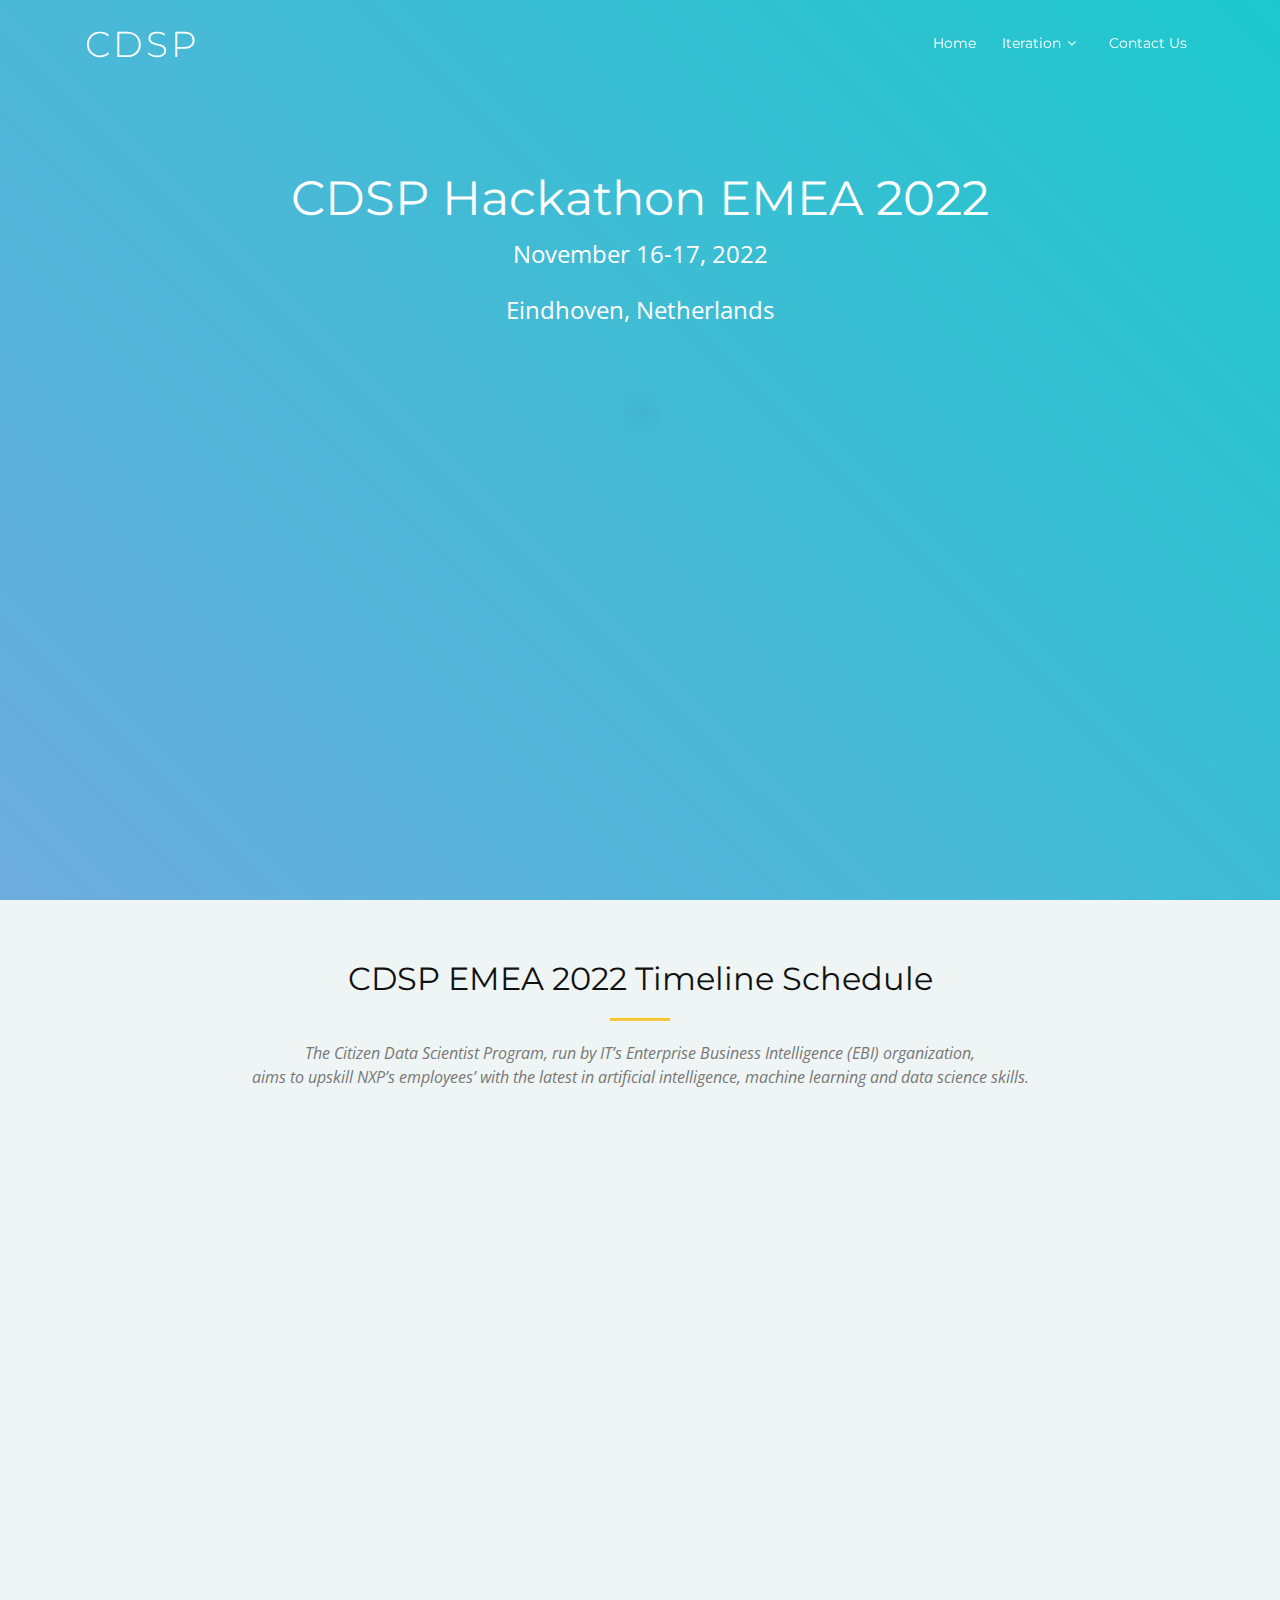
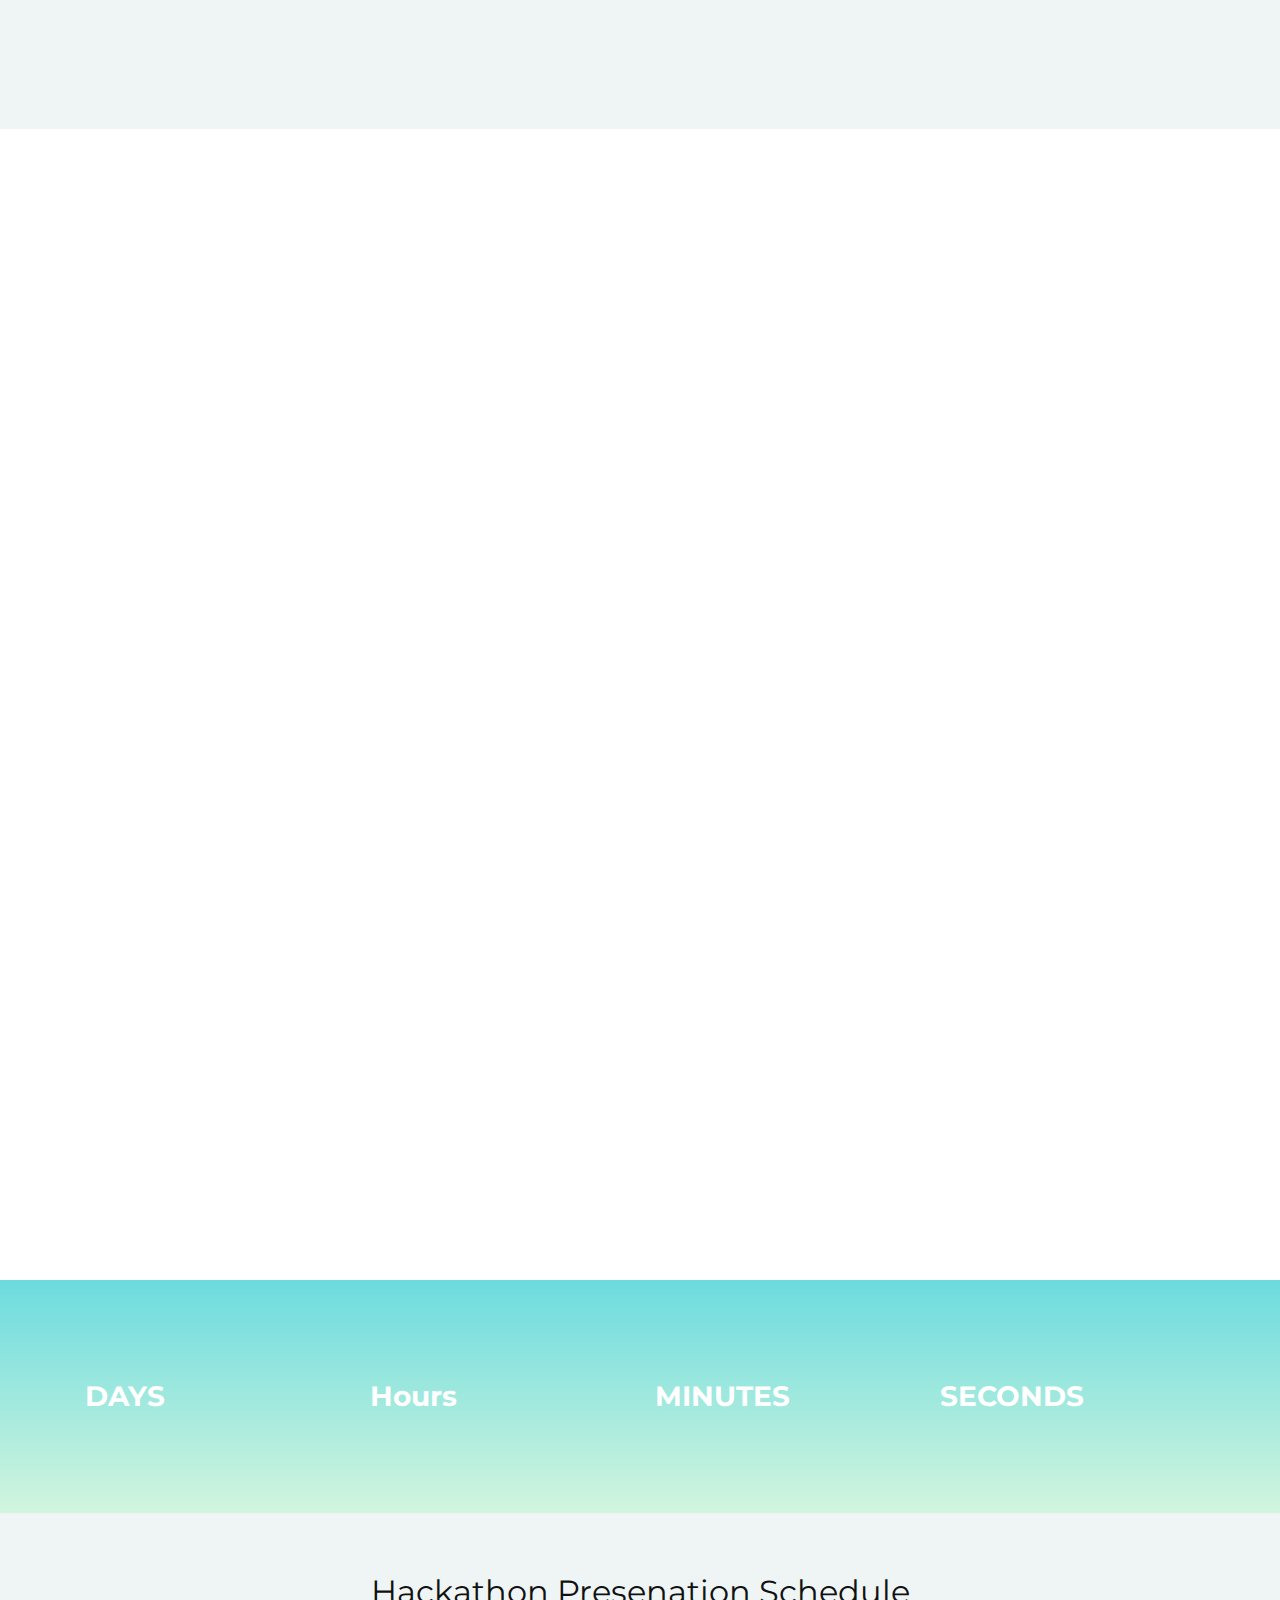
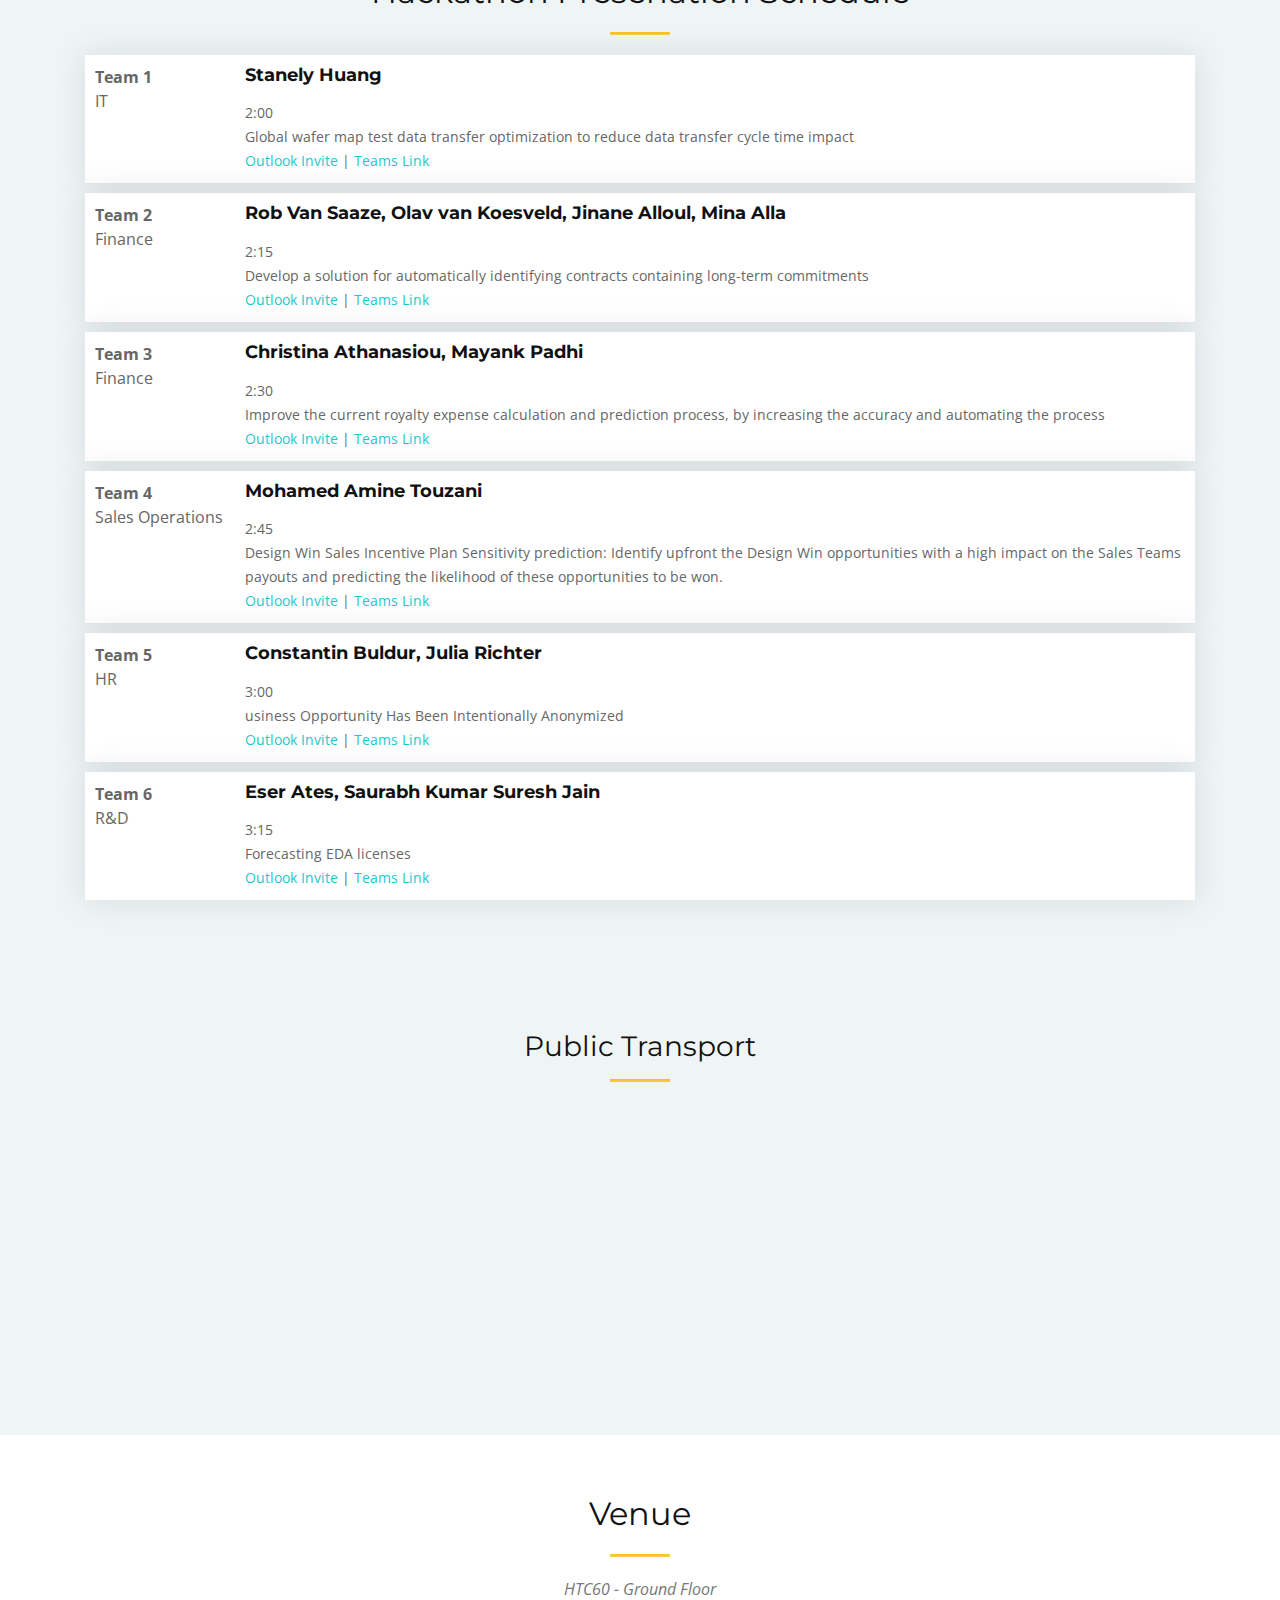
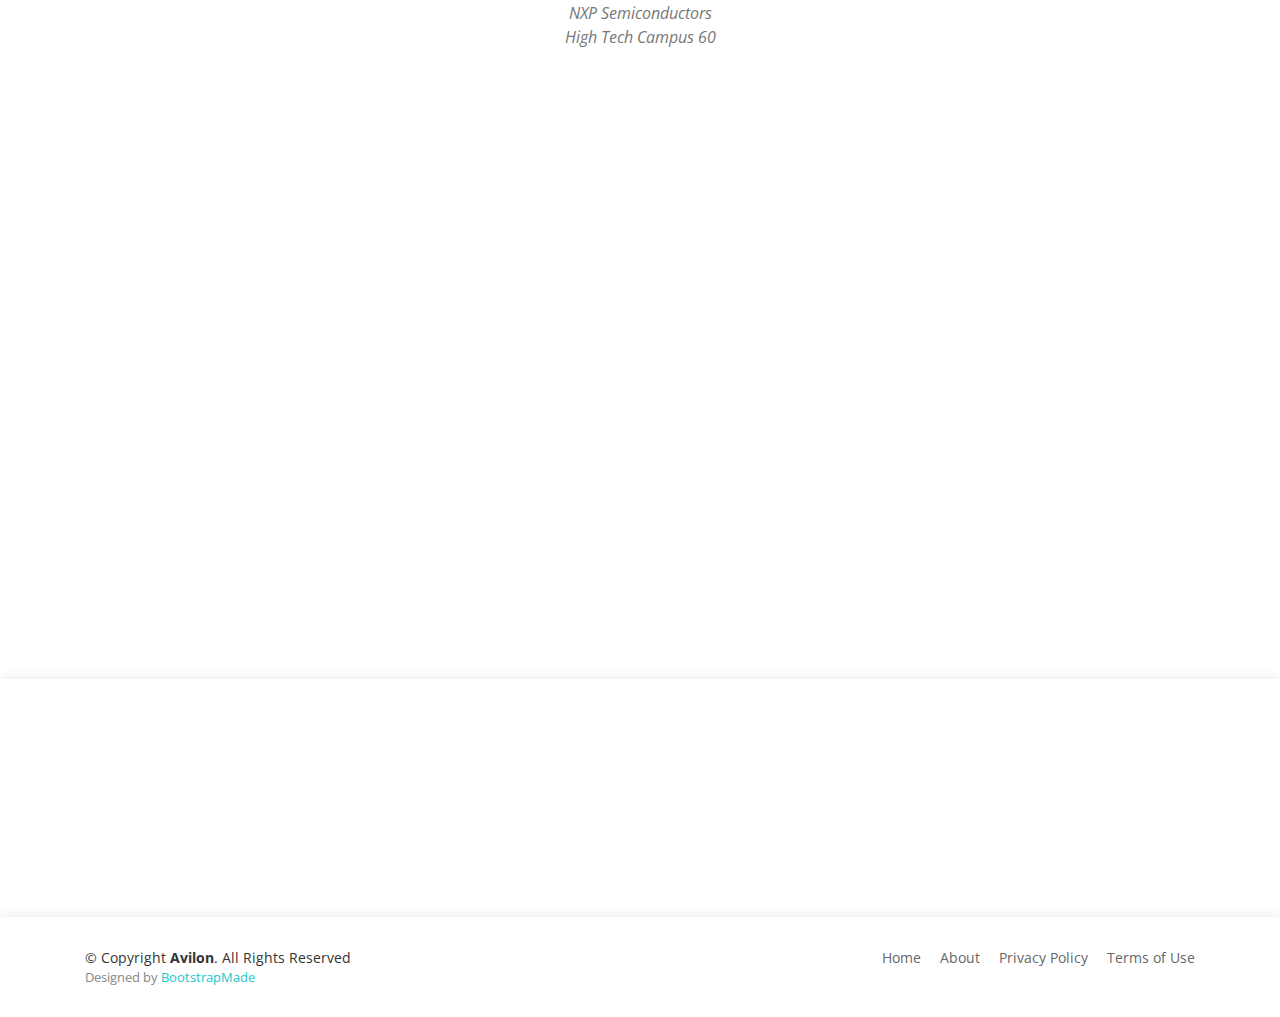
==== EMEA2022.html @ 7684b61a "add index" ====
<!DOCTYPE html>
<html lang="en">
<head>
  <meta charset="utf-8">
  <title>CDSP Hackathon EMEA 2022</title>
  <meta content="width=device-width, initial-scale=1.0" name="viewport">
  <meta content="" name="keywords">
  <meta content="" name="description">

  <!-- Google Fonts -->
  <link href="https://fonts.googleapis.com/css?family=Montserrat:300,400,500,700|Open+Sans:300,300i,400,400i,700,700i" rel="stylesheet">

  <!-- Bootstrap CSS File -->
  <link href="lib/bootstrap/css/bootstrap.min.css" rel="stylesheet">

  <!-- Libraries CSS Files -->
  <link href="lib/font-awesome/css/font-awesome.min.css" rel="stylesheet">
  <link href="lib/ionicons/css/ionicons.min.css" rel="stylesheet">
  <link href="lib/aos/aos.css" rel="stylesheet">
  <link href="lib/magnific-popup/magnific-popup.css" rel="stylesheet">
  <link rel="stylesheet" href="https://unpkg.com/leaflet@1.3.4/dist/leaflet.css" integrity="sha512-puBpdR0798OZvTTbP4A8Ix/l+A4dHDD0DGqYW6RQ+9jxkRFclaxxQb/SJAWZfWAkuyeQUytO7+7N4QKrDh+drA==" crossorigin=""/>


  <!-- Main Stylesheet File -->
  <link href="css/style.css" rel="stylesheet">

  <!-- =======================================================
    Theme Name: Avilon
    Theme URL: https://bootstrapmade.com/avilon-bootstrap-landing-page-template/
    Author: BootstrapMade.com
    License: https://bootstrapmade.com/license/
  ======================================================= -->
</head>

<body>

  <!--==========================
    Header
  ============================-->
  <header id="header">
    <div class="container">

      <div id="logo" class="pull-left">
        <h1><a href="index.html" class="scrollto">CDSP</a></h1>
        <!-- Uncomment below if you prefer to use an image logo -->
        <!-- <a href="#intro"><img src="img/logo.png" alt="" title="" /></img></a> -->
      </div>

      <nav id="nav-menu-container">
        <ul class="nav-menu">
          <li class="menu-active"><a href="index.html">Home</a></li>
          <li class="menu-has-children"><a href="">Iteration</a>
            <ul>
              <li><a href="EMEA2022.html">2022 Q3 EMEA Iteration</a></li>
              <li><a href="AMER2023.html">2023 Q1 AMER Iteration</a></li>
            </ul>
          </li>
          <li><a href="https://forms.office.com/Pages/ResponsePage.aspx?id=06FuaCu8b0ypLNmcXDAWNQ-RVpql_HRFpQiBRLYE__hUMFVOTk0yMTc5WllGWU9YVzZQV0gzQ0JXMC4u" target="_blank">Contact Us</a></li>
        </ul>
      </nav><!-- #nav-menu-container -->
    </div>
  </header><!-- #header -->

  <!--==========================
    Intro Section
  ============================-->
  <section id="intro">

    <div class="intro-text">
      <h2>CDSP Hackathon EMEA 2022</h2>
      <p>November 16-17, 2022</p>
	  <p>Eindhoven, Netherlands</p>
    </div>

    <div class="product-screens">
        <img src="img/HTC.png" alt="" style="width: 60%;">
    </div>

  </section><!-- #intro -->

  <main id="main">

    <!--==========================
      About Us Section
    ============================-->
    <section id="about" class="section-bg">
      <div class="container-fluid">
        <div class="section-header">
          <h3 class="section-title">CDSP EMEA 2022 Timeline Schedule</h3>
          <span class="section-divider"></span>
          <p class="section-description">
            The Citizen Data Scientist Program, run by IT’s Enterprise Business Intelligence (EBI) organization, <br>
			aims to upskill NXP’s employees’ with the latest in artificial intelligence, machine learning and data science skills.
          </p>
		  
        </div>

        <div class="row">
          <div class="col-lg-12 about-img" data-aos="fade-right">
            <center><img src="img/EMEA_timeline.png" alt=""></center>
          </div>
        
        </div>
     </div>
    </section><!-- #about -->

    <!--==========================
      Product Featuress Section
    ============================-->
    <section id="features">
      <div class="container">

        <div class="row">

          <div class="offset-lg-4">
            <div class="section-header" data-aos="fade" data-aos-duration="1000">
              <h3 class="section-title">Bootcamp Schedule</h3>
              <span class="section-divider"></span>
            </div>
          </div>


          <div class="col-lg-12 col-md-7 ">

            <div class="row">

              <div class="col-lg-4 col-md-6 box" data-aos="fade-left">
                <h4 class="title">Oct 4</h4>
                <h4 class="title">DAY 1 - TUESDAY</h4>
                <div class="box">
					<p class="description"><b>9:00</b> Executive Overview / Machine Learning overview</p>
					<p class="description"><b>10:00</b> Bootcamp usecases overview / Importance of Generalizability</p>
					<p class="description"><b>11:00</b> Short Break</p>
					<p class="description"><b>11:15</b>  Fundamentals of ML</p>
					<p class="description"><b>12:45</b> Data & Feature Engineering Overview of ML Algorithms / Importance & types of feature selections and its impact on ML</p>
					<p class="description"><b>13:45</b> Lunch Break</p>
					<p class="description"><b>14:45</b> Introduction to Dataiku</p>
					<p class="description"><b>15:45</b> Short Break</p>
					<p class="description"><b>16:00</b> Sample use-case Practical & Hands-on with Dataiku</p>
					<p class="description"><b>16:45</b> Reserved for general discussion</p>
					<p class="description"></p>
				</div>
              </div>
              <div class="col-lg-4 col-md-6 box" data-aos="fade-left" data-aos-delay="100">
                <h4 class="title">Oct 5</h4>
                <h4 class="title"><a href="">DAY 2 - WEDNESDAY</a></h4>
                <div class="box">
					<p class="description"><b>9:00</b> Deep Dive into Machine Learning Algorithms/ Introduction to Supervised Learning</p>
					<p class="description"><b>10:00</b> Regression/ Classification</p>
					<p class="description"><b>11:00</b> Short Break</p>
					<p class="description"><b>11:15</b> Practical & Hands-on with Dataiku for Supervised learning</p>
					<p class="description"><b>13:45</b> Lunch Break</p>
					<p class="description"><b>14:45</b> Introduction to Un-supervised Learning (Theory & DataIku)</p>
					<p class="description"><b>15:45</b> Short Break</p>
					<p class="description"><b>16:00</b> Introduction to Time-Series </p>
					<p class="description"><b>16:45</b> Reserved for general discussion</p>
					<p class="description"></p>
				</div>
              </div>
              <div class="col-lg-4 col-md-6 box" data-aos="fade-left" data-aos-delay="200">
                <h4 class="title">Oct 6</h4>
                <h4 class="title"><a href="">DAY 3 - THURSDAY</a></h4>
                <div class="box">
					<p class="description"><b>9:00</b> Quick recap on Timeseries/ Timeseries use-case hands-on in Dataiku</p>
					<p class="description"><b>10:00</b> Model Performance tuning/ Model Deployment</p>
					<p class="description"><b>11:00</b> Short Break</p>
					<p class="description"><b>11:15</b> Communicate your analysis/results & Exercise Walk-through</p>
					<p class="description"><b>13:45</b> Lunch Break</p>
					<p class="description"><b>14:45</b> Introduction to NLP & use-cases in real life, Introduction CV & use-cases in real life</p>
					<p class="description"><b>15:45</b> Excercise solving time</p>
					<p class="description"><b>16:45</b> Reserved for general discussion</p>
					<p class="description"></p>
				</div>
              </div>
            </div>

          </div>

        </div>
		<br>
		<div class="row">
          <div class="offset-lg-4">
            <div class="section-header" data-aos="fade" data-aos-duration="1000">
              <h3 class="section-title">Hackathon Schedule</h3>
              <span class="section-divider"></span>
            </div>
          </div>


          <div class="col-lg-12 col-md-7 ">

            <div class="row">

              <div class="col-lg-6 col-md-6 box" data-aos="fade-left">
                <h4 class="title"><a href="">Nov 16</a></h4>
                <h4 class="title"><a href="">DAY 1 - WEDNESDAY</a></h4>
				<div class="box">
					<p class="description"><b>7:15</b> Breakfast & Station Setup</p>
					<p class="description"><b>8:15</b> Opening Ceremonies</p>
					<p class="description"><b>9:00</b> Hackathon Begins</p>
					<p class="description"><b>12:00</b> Lunch</p>
					<p class="description"><b>12:45</b> Project Checkpoint</p>
					<p class="description"><b>17:00</b> Dinner</p>
					<p class="description"><b>18:30</b> Day 1 Closing Remarks</p>
					<p class="description"></p>
				</div>
            </div>
			
              <div class="col-lg-6 col-md-6 box" data-aos="fade-left" data-aos-delay="100">
                <h4 class="title"><a href="">Nov 17</a></h4>
                <h4 class="title"><a href="">DAY 2 - THURSDAY</a></h4>
                <div class="box">
					<p class="description"><b>7:15</b> Breakfast & Station Setup</p>
					<p class="description"><b>8:15</b> Hackathon Day 2 Begins</p>
					<p class="description"><b>12:00</b> Lunch</p>
					<p class="description"><b>13:00</b> Project Checkpoint</p>
					<p class="description"><b>2:30</b> Hacking ends!</p>
					<p class="description"><b>2:45</b> Team Presentations</p>
					<p class="description"><b>5:00</b> Winning Teams Announced & Closing Remarks</p>
				</div>
              </div>
            </div>
					

          </div>

        </div>

      </div>

    </section><!-- #features -->



    <!--==========================
      Call To Action Section
    ============================-->
    <section id="call-to-action">
      <div class="container">
        <div class="row">
          <div class="col-lg-3 text-center text-lg-left">
            <h3 class="cta-title" id="textCountDownDays"></h3> <h6 class="cta-title">DAYS</h6>        
          </div>
		  <div class="col-lg-3 text-center text-lg-left">
            <h3 class="cta-title" id="textCountDownHours"></h3><h6 class="cta-title">Hours</h6>          
          </div> 
		  <div class="col-lg-3 text-center text-lg-left">
            <h3 class="cta-title" id="textCountDownMinutes"></h3> <h6 class="cta-title">MINUTES</h6>      
          </div> 
		  <div class="col-lg-3 text-center text-lg-left">
            <h3 class="cta-title" id="textCountDownSeconds"></h3><h6 class="cta-title">SECONDS</h6>        
          </div> 
		  
        </div>

      </div>
    </section><!-- #call-to-action -->

    <!--==========================
      More Features Section
    ============================-->
    <section id="more-features" class="section-bg">
      <div class="container">

        <div class="section-header">
          <h3 class="section-title">Hackathon Presenation Schedule</h3>
          <span class="section-divider"></span>
        </div>

        <div class="row">
          <div class="col-12">
            <div class="box" >
			  <div class="icon"><b>Team 1</b><br>IT</div>
			  <h4 class="title"><a href="">Stanely Huang</a></h4>
			  <p class="">2:00</p>
              <p class="description">Global wafer map test data transfer optimization to reduce data transfer cycle time impact</p>
			  <p><a href="#" class="">Outlook Invite</a> | <a href="#" class="">Teams Link</a></p>
            </div>
          </div>

          <div class="col-12">
            <div class="box">
			  <div class="icon"><b>Team 2</b><br>Finance<br></div>
			  <h4 class="title"><a href="">Rob Van Saaze, Olav van Koesveld​, Jinane Alloul, Mina Alla</a></h4>
			  <p class="">2:15</p>
              <p class="description">Develop a solution for automatically identifying contracts containing long-term commitments</p>
			  <p><a href="#" class="">Outlook Invite</a> | <a href="#" class="">Teams Link</a> </p>
            </div> 
          </div>
		  
		  <div class="col-12">
            <div class="box">
			  <div class="icon"><b>Team 3</b><br>Finance<br></div>
			  <h4 class="title"><a href="">Christina Athanasiou, Mayank Padhi</a></h4>
			  <p class="">2:30</p>
              <p class="description">Improve the current royalty expense calculation and prediction process, by increasing the accuracy and automating the process</p>
			  <p><a href="#" class="">Outlook Invite</a> | <a href="#" class="">Teams Link</a> </p>
            </div> 
          </div>
		  
		  
		  <div class="col-12">
            <div class="box">
			  <div class="icon"><b>Team 4</b><br>Sales Operations<br></div>
			  <h4 class="title"><a href="">Mohamed Amine Touzani</a></h4>
			  <p class="">2:45</p>
              <p class="description">Design Win Sales Incentive Plan Sensitivity prediction: Identify upfront the Design Win opportunities with a high impact on the Sales Teams payouts and predicting the likelihood of these opportunities to be won.</p>
			  <p><a href="#" class="">Outlook Invite</a> | <a href="#" class="">Teams Link</a> </p>
            </div> 
          </div>
		  
		  <div class="col-12">
            <div class="box">
			  <div class="icon"><b>Team 5</b><br>HR<br></div>
			  <h4 class="title"><a href="">Constantin Buldur, Julia Richter</a></h4>
			  <p class="">3:00</p>
              <p class="description">usiness Opportunity Has Been Intentionally Anonymized</p>
			  <p><a href="#" class="">Outlook Invite</a> | <a href="#" class="">Teams Link</a></p>
            </div> 
          </div>
		  
		  <div class="col-12">
            <div class="box">
			  <div class="icon"><b>Team 6</b><br> R&D <br></div>
			  <h4 class="title"><a href="">Eser Ates, Saurabh Kumar Suresh Jain</a></h4>
			  <p class="">3:15</p>
              <p class="description">Forecasting EDA licenses</p>
			  <p><a href="#" class="">Outlook Invite</a> | <a href="#" class="">Teams Link</a> </p>
            </div> 
          </div>
		           

        </div>
      </div>
    </section><!-- #more-features -->

  
    <!--==========================
      Pricing Section
    ============================-->
    <section id="pricing" class="section-bg">
      <div class="container">

        <div class="section-header">
          <h3 class="section-title">Public Transport</h3>
          <span class="section-divider"></span>
        </div>

        <div class="row">

          <div class="col-lg-6 col-md-6">
            <div class="box" data-aos="fade-right">
              <h3>By Public Transport</h3>
              <ul>
                <li><i class="ion-android-checkmark-circle"></i> Train to Eindhoven Centraal Station</li>
                <li><i class="ion-android-checkmark-circle"></i> Take bus 407 to HTC and get out in HTC/The strip</li>
                <li><i class="ion-android-checkmark-circle"></i> Walk 10 mins to the buiding</li>
              </ul>
            </div>
          </div>


          <div class="col-lg-6 col-md-6">
            <div class="box" data-aos="fade-left">
              <h3>By Car</h3>
              <ul>
                <li><i class="ion-android-checkmark-circle"></i> Address: HTC60</li>
                <li><i class="ion-android-checkmark-circle"></i> Parking information: Building P6</li>
                <li><i class="ion-android-checkmark-circle"></i> For Electric Car: Charging stations at 1st floor</li>
              </ul>
            </div>
          </div>

        </div>
      </div>
    </section><!-- #pricing -->


    <!--==========================
      Frequently Asked Questions Section
    ============================-->
    <section id="faq">
      <div class="container">

        <div class="section-header">
          <h3 class="section-title">Venue</h3>
          <span class="section-divider"></span>
          <p class="section-description">HTC60 - Ground Floor <br> NXP Semiconductors <br> High Tech Campus 60</p>	
        </div>
		<div class="row">
			<div class="col-lg-2 col-md-6"></div>
			<div class="col-lg-6 col-md-6">
				<div id="divMap" style="width: 700px; height: 500px;"></div>
            </div>
		</div>
		


      </div>
    </section><!-- #faq -->



    <!--==========================
      Contact Section
        ============================-->
    <section id="contact">
      <div class="container">
        <div class="row" data-aos="fade-up">

          <div class="col-lg-4 col-md-4">
            <div class="contact-about">
              <h3>Contact Us</h3>
            </div>
          </div>

          <div class="col-lg-8 col-md-8">
            <div class="form">
              <form action="https://forms.office.com/Pages/ResponsePage.aspx?id=06FuaCu8b0ypLNmcXDAWNQ-RVpql_HRFpQiBRLYE__hUMFVOTk0yMTc5WllGWU9YVzZQV0gzQ0JXMC4u" 
			  method="post" target="_blank">
				<p>Whether you're joining the Hackathon in-person or observing remotely, join the Hackathon Teams channel below. We'll post regular updates and will live stream the final presentations.</p>

                <div class="text-center">
					<button type="submit" title="Contact Us" onclick=>Submit Microsoft Forms</button>
				</div>
              </form>
            </div>
          </div>

        </div>

      </div>
    </section><!-- #contact -->

  </main>

  <!--==========================
    Footer
  ============================-->
  <footer id="footer">
    <div class="container">
      <div class="row">
        <div class="col-lg-6 text-lg-left text-center">
          <div class="copyright">
            &copy; Copyright <strong>Avilon</strong>. All Rights Reserved
          </div>
          <div class="credits">
            <!--
              All the links in the footer should remain intact.
              You can delete the links only if you purchased the pro version.
              Licensing information: https://bootstrapmade.com/license/
              Purchase the pro version with working PHP/AJAX contact form: https://bootstrapmade.com/buy/?theme=Avilon
            -->
            Designed by <a href="https://bootstrapmade.com/">BootstrapMade</a>
          </div>
        </div>
        <div class="col-lg-6">
          <nav class="footer-links text-lg-right text-center pt-2 pt-lg-0">
            <a href="#intro" class="scrollto">Home</a>
            <a href="#about" class="scrollto">About</a>
            <a href="#">Privacy Policy</a>
            <a href="#">Terms of Use</a>
          </nav>
        </div>
      </div>
    </div>
  </footer><!-- #footer -->

  <a href="#" class="back-to-top"><i class="fa fa-chevron-up"></i></a>

  <!-- JavaScript Libraries -->
  <script src="lib/jquery/jquery.min.js"></script>
  <script src="lib/jquery/jquery-migrate.min.js"></script>
  <script src="lib/bootstrap/js/bootstrap.bundle.min.js"></script>
  <script src="lib/easing/easing.min.js"></script>
  <script src="lib/aos/aos.js"></script>
  <script src="lib/superfish/hoverIntent.js"></script>
  <script src="lib/superfish/superfish.min.js"></script>
  <script src="lib/magnific-popup/magnific-popup.min.js"></script>

  <!-- Contact Form JavaScript File -->
  <script src="contactform/contactform.js"></script>

  <!-- Template Main Javascript File -->
  <script src="js/main.js"></script>

</body>
</html>
<script src="https://unpkg.com/leaflet@1.3.4/dist/leaflet.js" integrity="sha512-nMMmRyTVoLYqjP9hrbed9S+FzjZHW5gY1TWCHA5ckwXZBadntCNs8kEqAWdrb9O7rxbCaA4lKTIWjDXZxflOcA==" crossorigin=""></script>

<script>
//<script type="text/javascript" src="js/leaflet.js" integrity="sha512-nMMmRyTVoLYqjP9hrbed9S+FzjZHW5gY1TWCHA5ckwXZBadntCNs8kEqAWdrb9O7rxbCaA4lKTIWjDXZxflOcA==" crossorigin="">
var countDownDate = new Date("Nov 16, 2022 00:00:00").getTime();

var x = setInterval(function() {
  var now = new Date().getTime();
  var distance = countDownDate - now;

  var days = Math.floor(distance / (1000 * 60 * 60 * 24));
  var hours = Math.floor((distance % (1000 * 60 * 60 * 24)) / (1000 * 60 * 60));
  var minutes = Math.floor((distance % (1000 * 60 * 60)) / (1000 * 60));
  var seconds = Math.floor((distance % (1000 * 60)) / 1000);


  //document.getElementById("textCountDownHours").innerHTML ("<h3>10</h3>");
  $("#textCountDownDays").html(days)
  $("#textCountDownHours").html(hours )
  $("#textCountDownMinutes").html(minutes)
  $("#textCountDownSeconds").html(seconds)
  
  if (distance < 0) {
    clearInterval(x);
      $("#textCountDownDays").html("0")
	  $("#textCountDownHours").html("0")
	  $("#textCountDownMinutes").html("0")
	  $("#textCountDownSeconds").html("00")
  }
}, 1000);

var map 

map = L.map('divMap').setView([51.40898385233831, 5.460741548523026], 15);

L.tileLayer('https://{s}.tile.openstreetmap.org/{z}/{x}/{y}.png', {
		attribution: '<a href="https://www.openstreetmap.org/">OSM</a>',
		maxZoom: 18,
	}).addTo(map);
	
var marker = L.marker([51.40898385233831, 5.460741548523026]);
marker.addTo(map);
</script>
---- css/style.css ----
/*
  Theme Name: Avilon
  Theme URL: https://bootstrapmade.com/avilon-bootstrap-landing-page-template/
  Author: BootstrapMade.com
  License: https://bootstrapmade.com/license/
*/
/*--------------------------------------------------------------
# General
--------------------------------------------------------------*/
body {
  background: #fff;
  color: #666666;
  font-family: "Open Sans", sans-serif;
  overflow-x: hidden;
}

a {
  color: #1dc8cd;
  transition: 0.5s;
}

a:hover, a:active, a:focus {
  color: #1dc9ce;
  outline: none;
  text-decoration: none;
}

p {
  padding: 0;
  margin: 0 0 30px 0;
}

h1, h2, h3, h4, h5, h6 {
  font-family: "Montserrat", sans-serif;
  font-weight: 400;
  margin: 0 0 20px 0;
  padding: 0;
}

/* Back to top button */
.back-to-top {
  position: fixed;
  display: none;
  background: linear-gradient(45deg, #6dacde, #1dc8cd);
  color: #fff;
  padding: 2px 20px 8px 20px;
  font-size: 16px;
  border-radius: 4px 4px 0 0;
  right: 15px;
  bottom: 0;
  transition: none;
}

.back-to-top:focus {
  background: linear-gradient(45deg, #6dacde, #1dc8cd);
  color: #fff;
  outline: none;
}

.back-to-top:hover {
  background: #1dc8cd;
  color: #fff;
}

/*--------------------------------------------------------------
# Header
--------------------------------------------------------------*/
#header {
  padding: 30px 0;
  height: 92px;
  position: fixed;
  left: 0;
  top: 0;
  right: 0;
  transition: all 0.5s;
  z-index: 997;
}

#header #logo {
  float: left;
}

#header #logo h1 {
  font-size: 36px;
  margin: -4px 0 0 0;
  padding: 0;
  line-height: 1;
  display: inline-block;
  font-family: "Montserrat", sans-serif;
  font-weight: 300;
  letter-spacing: 3px;
  text-transform: uppercase;
}

#header #logo h1 a, #header #logo h1 a:hover {
  color: #fff;
}

#header #logo img {
  padding: 0;
  margin: 0;
}

@media (max-width: 768px) {
  #header #logo h1 {
    font-size: 28px;
    margin-top: 0;
  }
  #header #logo img {
    max-height: 40px;
  }
}

#header.header-fixed {
  background: linear-gradient(45deg, #6dacde, #1dc8cd);
  padding: 20px 0;
  height: 72px;
  transition: all 0.5s;
}

/*--------------------------------------------------------------
# Intro Section
--------------------------------------------------------------*/
#intro {
  width: 100%;
  height: 100vh;
  background: linear-gradient(45deg, #6dacde, #1dc8cd);
  position: relative;
}

#intro .intro-text {
  padding-top: 140px;
  text-align: center;
  vertical-align: top;
}

@media (max-height: 768px) {
  #intro .intro-text {
    padding-top: 80px;
  }
}

@media (max-width: 768px) {
  #intro .intro-text {
    padding-top: 180px;
  }
}

@media (max-width: 767px) {
  #intro .intro-text {
    padding-top: 50px;
  }
}

#intro h2 {
  margin: 30px 0 10px 0;
  padding: 0 15px;
  font-size: 48px;
  font-weight: 400;
  line-height: 56px;
  color: #fff;
}

@media (max-width: 768px) {
  #intro h2 {
    font-size: 28px;
    line-height: 36px;
  }
}

#intro p {
  color: #fff;
  margin-bottom: 20px;
  padding: 0 15px;
  font-size: 24px;
}

@media (max-width: 768px) {
  #intro p {
    font-size: 18px;
    line-height: 24px;
    margin-bottom: 20px;
  }
}

#intro .btn-get-started {
  font-family: "Montserrat", sans-serif;
  font-weight: 400;
  font-size: 16px;
  letter-spacing: 1px;
  display: inline-block;
  padding: 8px 28px;
  border-radius: 50px;
  transition: 0.5s;
  margin: 10px;
  border: 2px solid #fff;
  color: #fff;
}

#intro .btn-get-started:hover {
  color: #1dc8cd;
  background: #fff;
}

#intro .product-screens {
  position: absolute;
  left: 0;
  right: 0;
  bottom: 0;
  overflow: hidden;
  padding-top: 30px;
  text-align: center;
  width: 100%;
  height: 530px;
}

#intro .product-screens img {
  box-shadow: 0px -2px 19px 4px rgba(0, 0, 0, 0.29);
}

#intro .product-screens .product-screen-1 {
  position: absolute;
  z-index: 30;
  left: calc(50% + 54px);
  bottom: 0;
  height: 500px;
}

#intro .product-screens .product-screen-2 {
  position: absolute;
  z-index: 20;
  left: calc(50% - 154px);
  bottom: 0;
  height: 430px;
}

#intro .product-screens .product-screen-3 {
  position: absolute;
  z-index: 10;
  left: calc(50% - 374px);
  bottom: 0;
  height: 360px;
}

@media (max-height: 768px) {
  #intro .product-screens {
    height: 430px;
  }
  #intro .product-screens .product-screen-1 {
    height: 400px;
  }
  #intro .product-screens .product-screen-2 {
    height: 330px;
  }
  #intro .product-screens .product-screen-3 {
    height: 260px;
  }
}

@media (max-width: 767px) {
  #intro .product-screens {
    height: 400px;
  }
  #intro .product-screens .product-screen-1 {
    position: static;
  }
  #intro .product-screens .product-screen-2, #intro .product-screens .product-screen-3 {
    display: none;
  }
}

@media (max-width: 767px) and (max-height: 639px) {
  #intro .product-screens {
    height: 300px;
  }
  #intro .product-screens .product-screen-1 {
    position: static;
  }
  #intro .product-screens .product-screen-2, #intro .product-screens .product-screen-3 {
    display: none;
  }
}

/*--------------------------------------------------------------
# Navigation Menu
--------------------------------------------------------------*/
/* Nav Menu Essentials */
.nav-menu, .nav-menu * {
  margin: 0;
  padding: 0;
  list-style: none;
}

.nav-menu ul {
  position: absolute;
  display: none;
  top: 100%;
  left: 0;
  z-index: 99;
}

.nav-menu li {
  position: relative;
  white-space: nowrap;
}

.nav-menu > li {
  float: left;
}

.nav-menu li:hover > ul,
.nav-menu li.sfHover > ul {
  display: block;
}

.nav-menu ul ul {
  top: 0;
  left: 100%;
}

.nav-menu ul li {
  min-width: 180px;
}

/* Nav Menu Arrows */
.sf-arrows .sf-with-ul {
  padding-right: 30px;
}

.sf-arrows .sf-with-ul:after {
  content: "\f107";
  position: absolute;
  right: 15px;
  font-family: FontAwesome;
  font-style: normal;
  font-weight: normal;
}

.sf-arrows ul .sf-with-ul:after {
  content: "\f105";
}

/* Nav Meu Container */
#nav-menu-container {
  float: right;
  margin: 0;
}

@media (max-width: 768px) {
  #nav-menu-container {
    display: none;
  }
}

/* Nav Meu Styling */
.nav-menu a {
  padding: 0 8px 10px 8px;
  text-decoration: none;
  display: inline-block;
  color: #fff;
  font-family: "Montserrat", sans-serif;
  font-weight: 400;
  font-size: 14px;
  outline: none;
}

.nav-menu > li {
  margin-left: 10px;
}

.nav-menu ul {
  margin: 4px 0 0 0;
  padding: 10px;
  box-shadow: 0px 0px 30px rgba(127, 137, 161, 0.25);
  background: #fff;
}

.nav-menu ul li {
  transition: 0.3s;
}

.nav-menu ul li a {
  padding: 10px;
  color: #333;
  transition: 0.3s;
  display: block;
  font-size: 13px;
  text-transform: none;
}

.nav-menu ul li:hover > a {
  color: #1dc8cd;
}

.nav-menu ul ul {
  margin: 0;
}

/* Mobile Nav Toggle */
#mobile-nav-toggle {
  position: fixed;
  right: 0;
  top: 0;
  z-index: 999;
  margin: 20px 20px 0 0;
  border: 0;
  background: none;
  font-size: 24px;
  display: none;
  transition: all 0.4s;
  outline: none;
  cursor: pointer;
}

#mobile-nav-toggle i {
  color: #fff;
}

@media (max-width: 768px) {
  #mobile-nav-toggle {
    display: inline;
  }
}

/* Mobile Nav Styling */
#mobile-nav {
  position: fixed;
  top: 0;
  padding-top: 18px;
  bottom: 0;
  z-index: 998;
  background: rgba(52, 59, 64, 0.9);
  left: -260px;
  width: 260px;
  overflow-y: auto;
  transition: 0.4s;
}

#mobile-nav ul {
  padding: 0;
  margin: 0;
  list-style: none;
}

#mobile-nav ul li {
  position: relative;
}

#mobile-nav ul li a {
  color: #fff;
  font-size: 16px;
  overflow: hidden;
  padding: 10px 22px 10px 15px;
  position: relative;
  text-decoration: none;
  width: 100%;
  display: block;
  outline: none;
}

#mobile-nav ul li a:hover {
  color: #fff;
}

#mobile-nav ul li li {
  padding-left: 30px;
}

#mobile-nav ul .menu-has-children i {
  position: absolute;
  right: 0;
  z-index: 99;
  padding: 15px;
  cursor: pointer;
  color: #fff;
}

#mobile-nav ul .menu-has-children i.fa-chevron-up {
  color: #1dc8cd;
}

#mobile-nav ul .menu-item-active {
  color: #1dc8cd;
}

#mobile-body-overly {
  width: 100%;
  height: 100%;
  z-index: 997;
  top: 0;
  left: 0;
  position: fixed;
  background: rgba(52, 59, 64, 0.9);
  display: none;
}

/* Mobile Nav body classes */
body.mobile-nav-active {
  overflow: hidden;
}

body.mobile-nav-active #mobile-nav {
  left: 0;
}

body.mobile-nav-active #mobile-nav-toggle {
  color: #fff;
}

/*--------------------------------------------------------------
# Sections
--------------------------------------------------------------*/
/* Sections Header
--------------------------------*/
.section-header .section-title {
  font-size: 32px;
  color: #111;
  text-align: center;
  font-weight: 400;
}

.section-header .section-description {
  text-align: center;
  padding-bottom: 40px;
  color: #777;
  font-style: italic;
}

.section-header .section-divider {
  display: block;
  width: 60px;
  height: 3px;
  background: #1dc8cd;
  background: linear-gradient(0deg, #ebc142c9 0%, #ffc107 100%);
  margin: 0 auto;
  margin-bottom: 20px;
}

/* Section with background
--------------------------------*/
.section-bg {
  background: #eff5f5;
}

/* About Us Section
--------------------------------*/
#about {
  padding: 60px 0;
}

#about .about-img {
  height: 510px;
  overflow: hidden;
}

#about .about-img img {
  margin-left: -15px;
  max-width: 100%;
}

@media (max-width: 768px) {
  #about .about-img {
    height: auto;
  }
  #about .about-img img {
    margin-left: 0;
    padding-bottom: 30px;
  }
}

#about .content .h2 {
  color: #333;
  font-weight: 300;
  font-size: 24px;
}

#about .content h3 {
  color: #777;
  font-weight: 300;
  font-size: 18px;
  line-height: 26px;
  font-style: italic;
}

#about .content p {
  line-height: 26px;
}

#about .content p:last-child {
  margin-bottom: 0;
}

#about .content i {
  font-size: 20px;
  padding-right: 4px;
  color: #1dc8cd;
}

#about .content ul {
  list-style: none;
  padding: 0;
}

#about .content ul li {
  padding-bottom: 10px;
}

/* Product Featuress Section
--------------------------------*/
#features {
  background: #fff;
  padding: 60px 0 0 0;
}

#features .features-img {
  text-align: center;
  padding-top: 20px;
}

@media (min-width: 769px) {
  #features .features-img {
    padding-top: 120px;
    margin-top: -200px;
  }
}

#features .features-img img {
  max-width: 100%;
}

#features .box {
  margin-bottom: 15px;
  text-align: left;
}

#features .icon {
  margin-bottom: 10px;
}

#features .icon i {
  color: #666666;
  font-size: 40px;
  transition: 0.5s;
}

#features .icon i:before {
  background: #1dc8cd;
  background: linear-gradient(45deg, #1dc8cd 0%, #55fabe 100%);
  background-clip: border-box;
  -webkit-background-clip: text;
  -webkit-text-fill-color: transparent;
}

#features .title {
  font-weight: 300;
  margin-bottom: 15px;
  font-size: 22px;
}

#features .title a {
  color: #111;
}

#features .description {
  font-size: 14px;
  line-height: 24px;
  margin-bottom: 10px;
}

#features .section-description {
  padding-bottom: 10px;
}

/* Product Advanced Featuress Section
--------------------------------*/
#advanced-features .features-row {
  padding: 60px 0 30px 0;
}

#advanced-features h2 {
  font-size: 26px;
  font-weight: 700;
  color: #000;
}

#advanced-features h3 {
  font-size: 16px;
  line-height: 24px;
  font-weight: 400;
  font-style: italic;
  color: #999;
}

#advanced-features p {
  line-height: 24px;
  color: #777;
  margin-bottom: 30px;
}

#advanced-features i {
  color: #666666;
  font-size: 64px;
  transition: 0.5s;
  float: left;
  padding: 0 15px 0px 0;
  line-height: 1;
}

#advanced-features i:before {
  background: #1dc8cd;
  background: linear-gradient(45deg, #1dc8cd 0%, #55fabe 100%);
  background-clip: border-box;
  -webkit-background-clip: text;
  -webkit-text-fill-color: transparent;
}

#advanced-features .advanced-feature-img-right {
  max-width: 100%;
  float: right;
  padding: 0 0 30px 30px;
}

#advanced-features .advanced-feature-img-left {
  max-width: 100%;
  float: left;
  padding: 0 30px 30px 0;
}

@media (max-width: 768px) {
  #advanced-features .advanced-feature-img-right, #advanced-features .advanced-feature-img-left {
    max-width: 50%;
  }
}

@media (max-width: 767px) {
  #advanced-features .advanced-feature-img-right, #advanced-features .advanced-feature-img-left {
    max-width: 100%;
    float: none;
    padding: 0 0 30px 0;
  }
}

/* Call To Action Section
--------------------------------*/
#call-to-action {
  background: linear-gradient(rgba(29, 200, 205, 0.65), rgba(29, 205, 89, 0.2)), url(../img/call-to-action-bg.jpg) fixed center center;
  background-size: cover;
  padding: 80px 0;
}

#call-to-action .cta-title {
  color: #fff;
  font-size: 28px;
  font-weight: 700;
}

#call-to-action .cta-text {
  color: #fff;
}

@media (min-width: 769px) {
  #call-to-action .cta-btn-container {
    display: flex;
    align-items: center;
    justify-content: flex-end;
  }
}

#call-to-action .cta-btn {
  font-family: "Montserrat", sans-serif;
  font-weight: 500;
  font-size: 16px;
  letter-spacing: 1px;
  display: inline-block;
  padding: 8px 30px;
  border-radius: 25px;
  transition: background 0.5s;
  margin: 10px;
  border: 2px solid #fff;
  color: #fff;
}

#call-to-action .cta-btn:hover {
  background: #1dc8cd;
  border: 2px solid #1dc8cd;
}

/* More Features Section
--------------------------------*/
#more-features {
  padding: 60px 0 60px 0;
}

#more-features .box {
  padding: 10px;
  margin-bottom: 10px;
  box-shadow: 0px 0px 30px rgba(73, 78, 92, 0.15);
  background: #fff;
  transition: 0.4s;
}

#more-features .icon {
  float: left;
}

#more-features .icon i {
  color: #666666;
  font-size: 80px;
  transition: 0.5s;
  line-height: 0;
}

#more-features .icon i:before {
  background: #1dc8cd;
  background: linear-gradient(45deg, #1dc8cd 0%, #55fabe 100%);
  background-clip: border-box;
  -webkit-background-clip: text;
  -webkit-text-fill-color: transparent;
}

#more-features h4 {
  margin-left: 150px;
  font-weight: 700;
  margin-bottom: 15px;
  font-size: 18px;
}

#more-features h4 a {
  color: #111;
}

#more-features p {
  font-size: 14px;
  margin-left: 150px;
  margin-bottom: 0;
  line-height: 24px;
}

@media (max-width: 767px) {
  #more-features .box {
    margin-bottom: 20px;
  }
  #more-features .icon {
    float: none;
    text-align: center;
    padding-bottom: 15px;
  }
  #more-features h4, #more-features p {
    margin-left: 0;
    text-align: center;
  }
}

/* Clients Section
--------------------------------*/
#clients {
  padding: 30px 0;
  background: #fff;
}

#clients img {
  max-width: 100%;
  opacity: 0.5;
  transition: 0.3s;
  padding: 15px 0;
}

#clients img:hover {
  opacity: 1;
}

/* Pricing Section
--------------------------------*/
#pricing {
  padding: 60px 0 60px 0;
}

#pricing .box {
  padding: 40px;
  margin-bottom: 30px;
  box-shadow: 0px 0px 30px rgba(73, 78, 92, 0.15);
  background: #fff;
  text-align: center;
}

#pricing h3 {
  font-weight: 400;
  margin-bottom: 15px;
  font-size: 28px;
}

#pricing h4 {
  font-size: 46px;
  color: #1dc8cd;
  font-weight: 300;
}

#pricing h4 sup {
  font-size: 20px;
  top: -20px;
}

#pricing h4 span {
  color: #bababa;
  font-size: 20px;
}

#pricing ul {
  padding: 0;
  list-style: none;
  color: #999;
  text-align: left;
  line-height: 20px;
}

#pricing ul li {
  padding-bottom: 12px;
}

#pricing ul i {
  color: #1dc8cd;
  font-size: 18px;
  padding-right: 4px;
}

#pricing .get-started-btn {
  background: #515e61;
  display: inline-block;
  padding: 6px 30px;
  border-radius: 20px;
  color: #fff;
  transition: none;
  font-size: 14px;
  font-weight: 400;
  font-family: "Montserrat", sans-serif;
}

#pricing .featured {
  border: 2px solid #1dc8cd;
}

#pricing .featured .get-started-btn {
  background: linear-gradient(45deg, #6dacde, #1dc8cd);
}

/* Frequently Asked Questions Section
--------------------------------*/
#faq {
  padding: 60px 0;
}

#faq #faq-list {
  padding: 0;
  list-style: none;
}

#faq #faq-list li {
  border-bottom: 1px solid #ddd;
}

#faq #faq-list a {
  padding: 18px 0;
  display: block;
  position: relative;
  font-family: "Montserrat", sans-serif;
  font-size: 22px;
  line-height: 1;
  font-weight: 300;
  padding-right: 20px;
}

#faq #faq-list i {
  font-size: 24px;
  position: absolute;
  right: 0;
  top: 16px;
}

#faq #faq-list p {
  margin-bottom: 20px;
}

@media (max-width: 768px) {
  #faq #faq-list a {
    font-size: 18px;
  }
  #faq #faq-list i {
    top: 13px;
  }
}

#faq #faq-list a.collapse {
  color: #1dc8cd;
}

#faq #faq-list a.collapsed {
  color: #000;
}

#faq #faq-list a.collapsed i::before {
  content: "\f2c7" !important;
}

/* Our Team Section
--------------------------------*/
#team {
  padding: 60px 0;
}

#team .member {
  text-align: center;
  margin-bottom: 20px;
}

#team .member .pic {
  margin-bottom: 15px;
  overflow: hidden;
  height: 260px;
}

#team .member .pic img {
  max-width: 100%;
}

#team .member h4 {
  font-weight: 700;
  margin-bottom: 2px;
  font-size: 18px;
}

#team .member span {
  font-style: italic;
  display: block;
  font-size: 13px;
}

#team .member .social {
  margin-top: 15px;
}

#team .member .social a {
  color: #b3b3b3;
}

#team .member .social a:hover {
  color: #1dc8cd;
}

#team .member .social i {
  font-size: 18px;
  margin: 0 2px;
}

/* Gallery Section
--------------------------------*/
#gallery {
  background: #fff;
  padding: 60px 0 0 0;
}

#gallery .container-fluid {
  padding: 0px;
}

#gallery .gallery-overlay {
  position: absolute;
  top: 0;
  right: 0;
  bottom: 0;
  left: 0;
  width: 100%;
  height: 100%;
  opacity: 1;
  -webkit-transition: all ease-in-out 0.4s;
  transition: all ease-in-out 0.4s;
}

#gallery .gallery-item {
  overflow: hidden;
  position: relative;
  padding: 0;
  vertical-align: middle;
  text-align: center;
}

#gallery .gallery-item img {
  -webkit-transition: all ease-in-out 0.4s;
  transition: all ease-in-out 0.4s;
  width: 100%;
}

#gallery .gallery-item:hover img {
  -webkit-transform: scale(1.1);
  transform: scale(1.1);
}

#gallery .gallery-item:hover .gallery-overlay {
  opacity: 1;
  background: rgba(0, 0, 0, 0.7);
}

/* Contact Section
--------------------------------*/
#contact {
  box-shadow: 0px 0px 12px 0px rgba(0, 0, 0, 0.1);
  padding: 60px 0;
}

#contact .contact-about h3 {
  font-size: 36px;
  margin: 0 0 10px 0;
  padding: 0;
  line-height: 1;
  font-family: "Montserrat", sans-serif;
  font-weight: 300;
  letter-spacing: 3px;
  text-transform: uppercase;
  color: #1dc8cd;
}

#contact .contact-about p {
  font-size: 14px;
  line-height: 24px;
  font-family: "Montserrat", sans-serif;
  color: #888;
}

#contact .social-links {
  padding-bottom: 20px;
}

#contact .social-links a {
  font-size: 18px;
  display: inline-block;
  background: #fff;
  color: #1dc8cd;
  line-height: 1;
  padding: 8px 0;
  margin-right: 4px;
  border-radius: 50%;
  text-align: center;
  width: 36px;
  height: 36px;
  transition: 0.3s;
  border: 1px solid #1dc8cd;
}

#contact .social-links a:hover {
  background: #1dc8cd;
  color: #fff;
}

#contact .info {
  color: #333333;
}

#contact .info i {
  font-size: 32px;
  color: #1dc8cd;
  float: left;
  line-height: 1;
}

#contact .info p {
  padding: 0 0 10px 42px;
  line-height: 28px;
  font-size: 14px;
}

#contact .form #sendmessage {
  color: #1dc8cd;
  border: 1px solid #1dc8cd;
  display: none;
  text-align: center;
  padding: 15px;
  font-weight: 600;
  margin-bottom: 15px;
}

#contact .form #errormessage {
  color: red;
  display: none;
  border: 1px solid red;
  text-align: center;
  padding: 15px;
  font-weight: 600;
  margin-bottom: 15px;
}

#contact .form #sendmessage.show, #contact .form #errormessage.show, #contact .form .show {
  display: block;
}

#contact .form .validation {
  color: red;
  display: none;
  margin: 0 0 20px;
  font-weight: 400;
  font-size: 13px;
}

#contact .form input, #contact .form textarea {
  border-radius: 0;
  box-shadow: none;
  font-size: 14px;
}

#contact .form button[type="submit"] {
  background: linear-gradient(45deg, #6dacde, #1dc8cd);
  border: 0;
  border-radius: 20px;
  padding: 8px 30px;
  color: #fff;
}

#contact .form button[type="submit"]:hover {
  cursor: pointer;
}

/*--------------------------------------------------------------
# Footer
--------------------------------------------------------------*/
#footer {
  background: #fff;
  box-shadow: 0px 0px 12px 0px rgba(0, 0, 0, 0.1);
  padding: 30px 0;
  color: #333;
  font-size: 14px;
}

#footer .credits {
  font-size: 13px;
  color: #888;
}

#footer .footer-links a {
  color: #666;
  padding-left: 15px;
}

#footer .footer-links a:first-child {
  padding-left: 0;
}

#footer .footer-links a:hover {
  color: #1dc8cd;
}
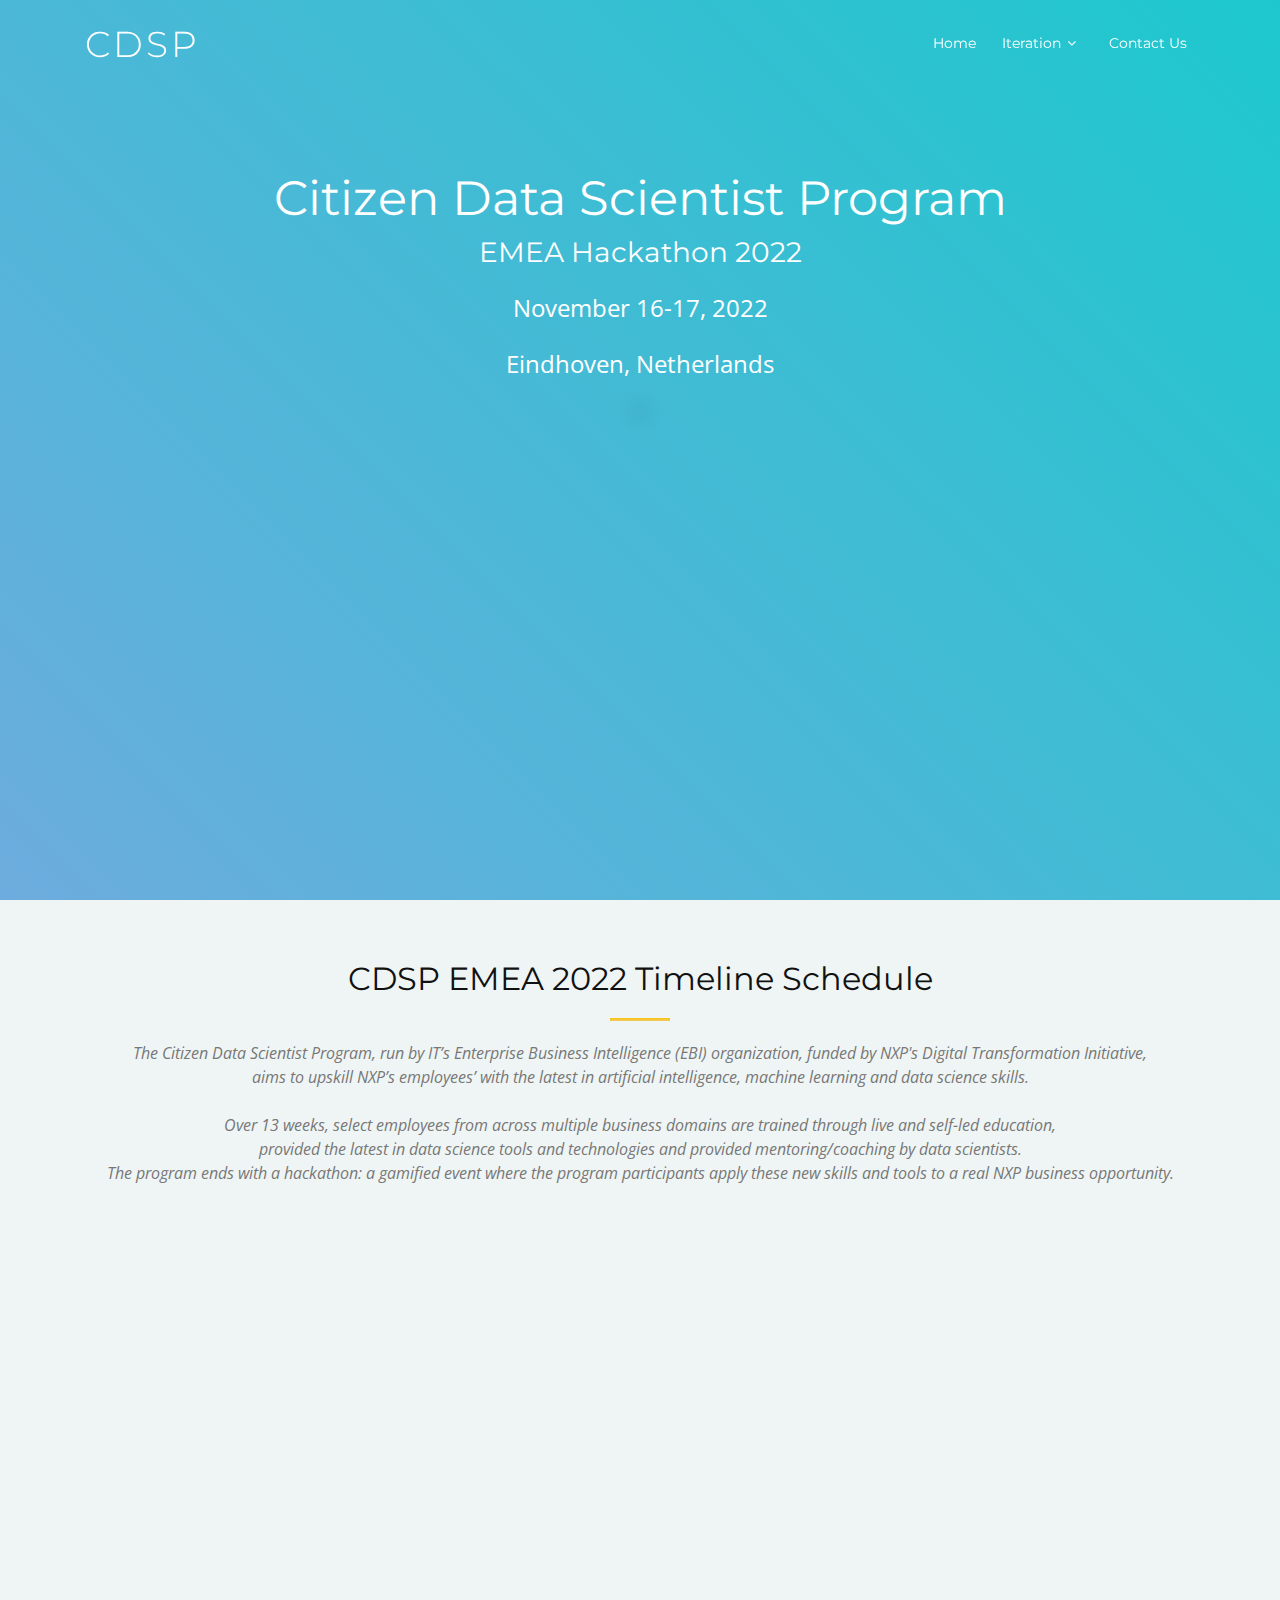
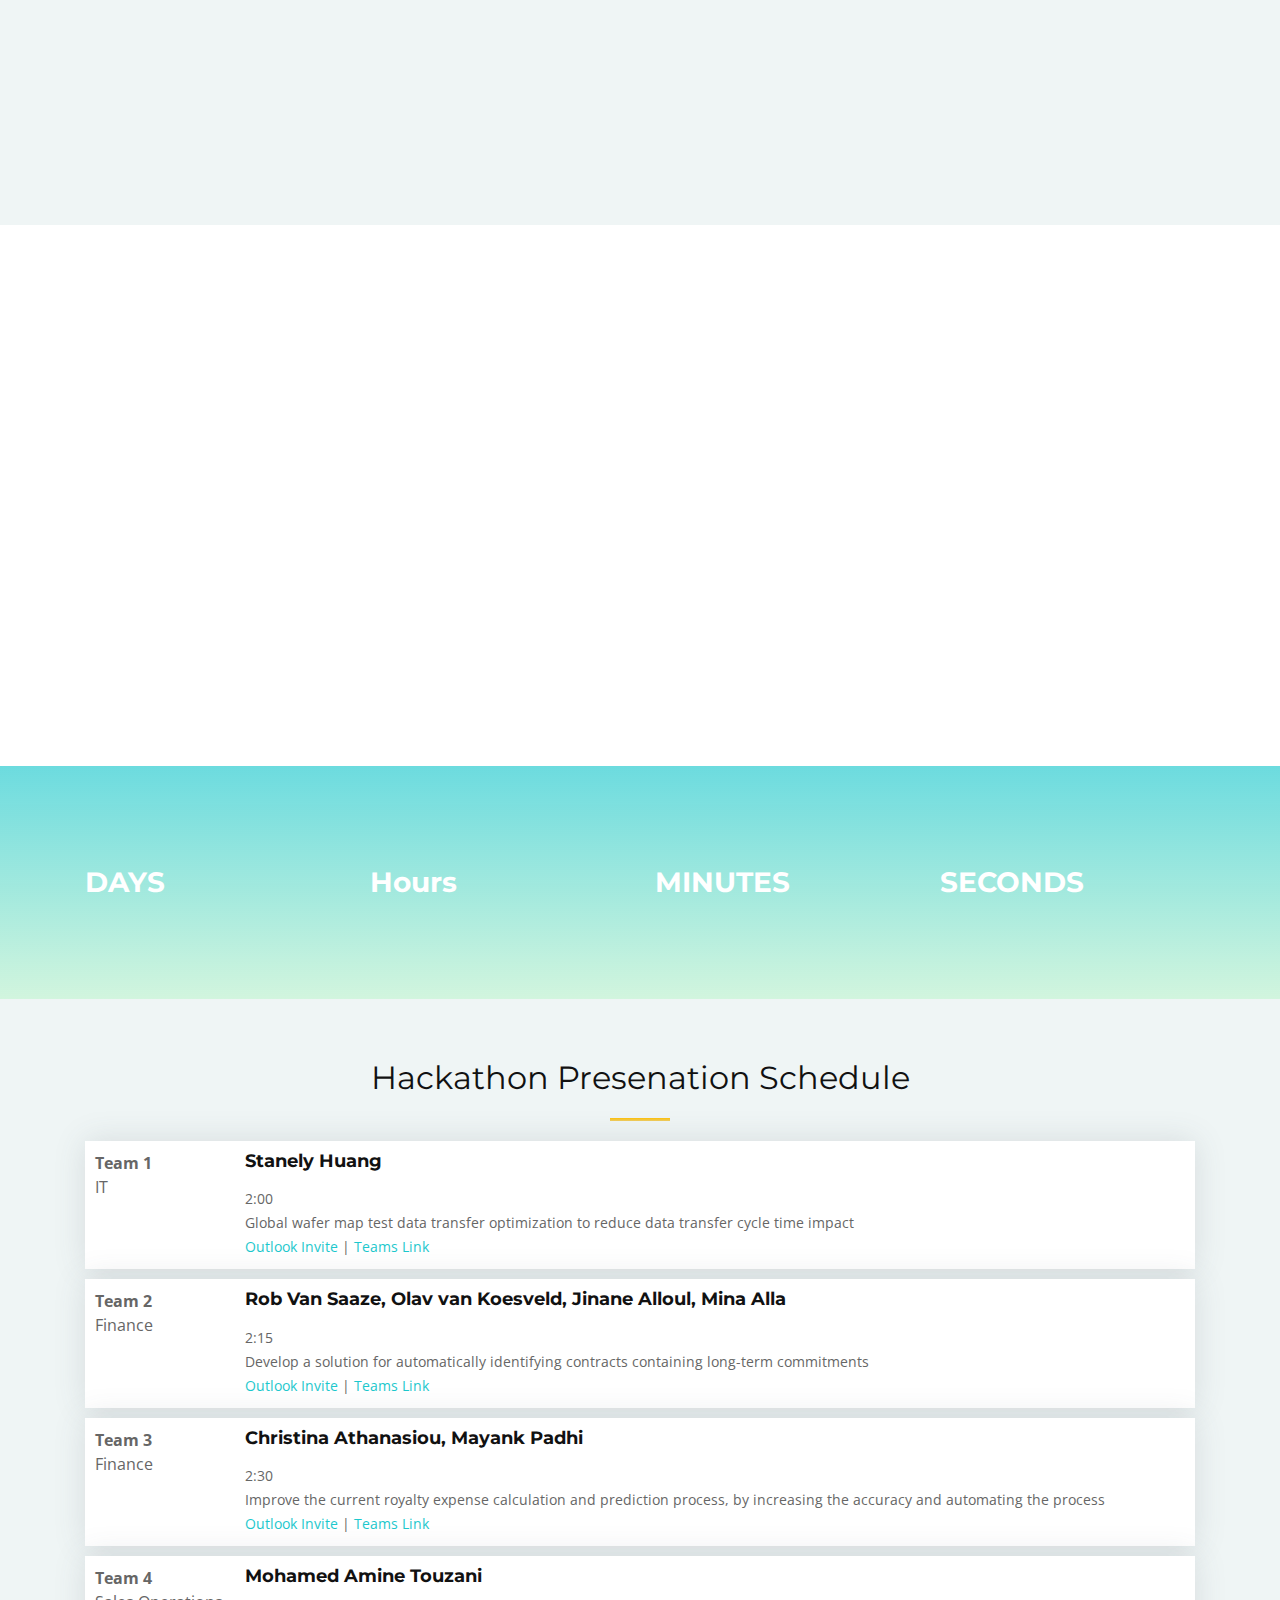
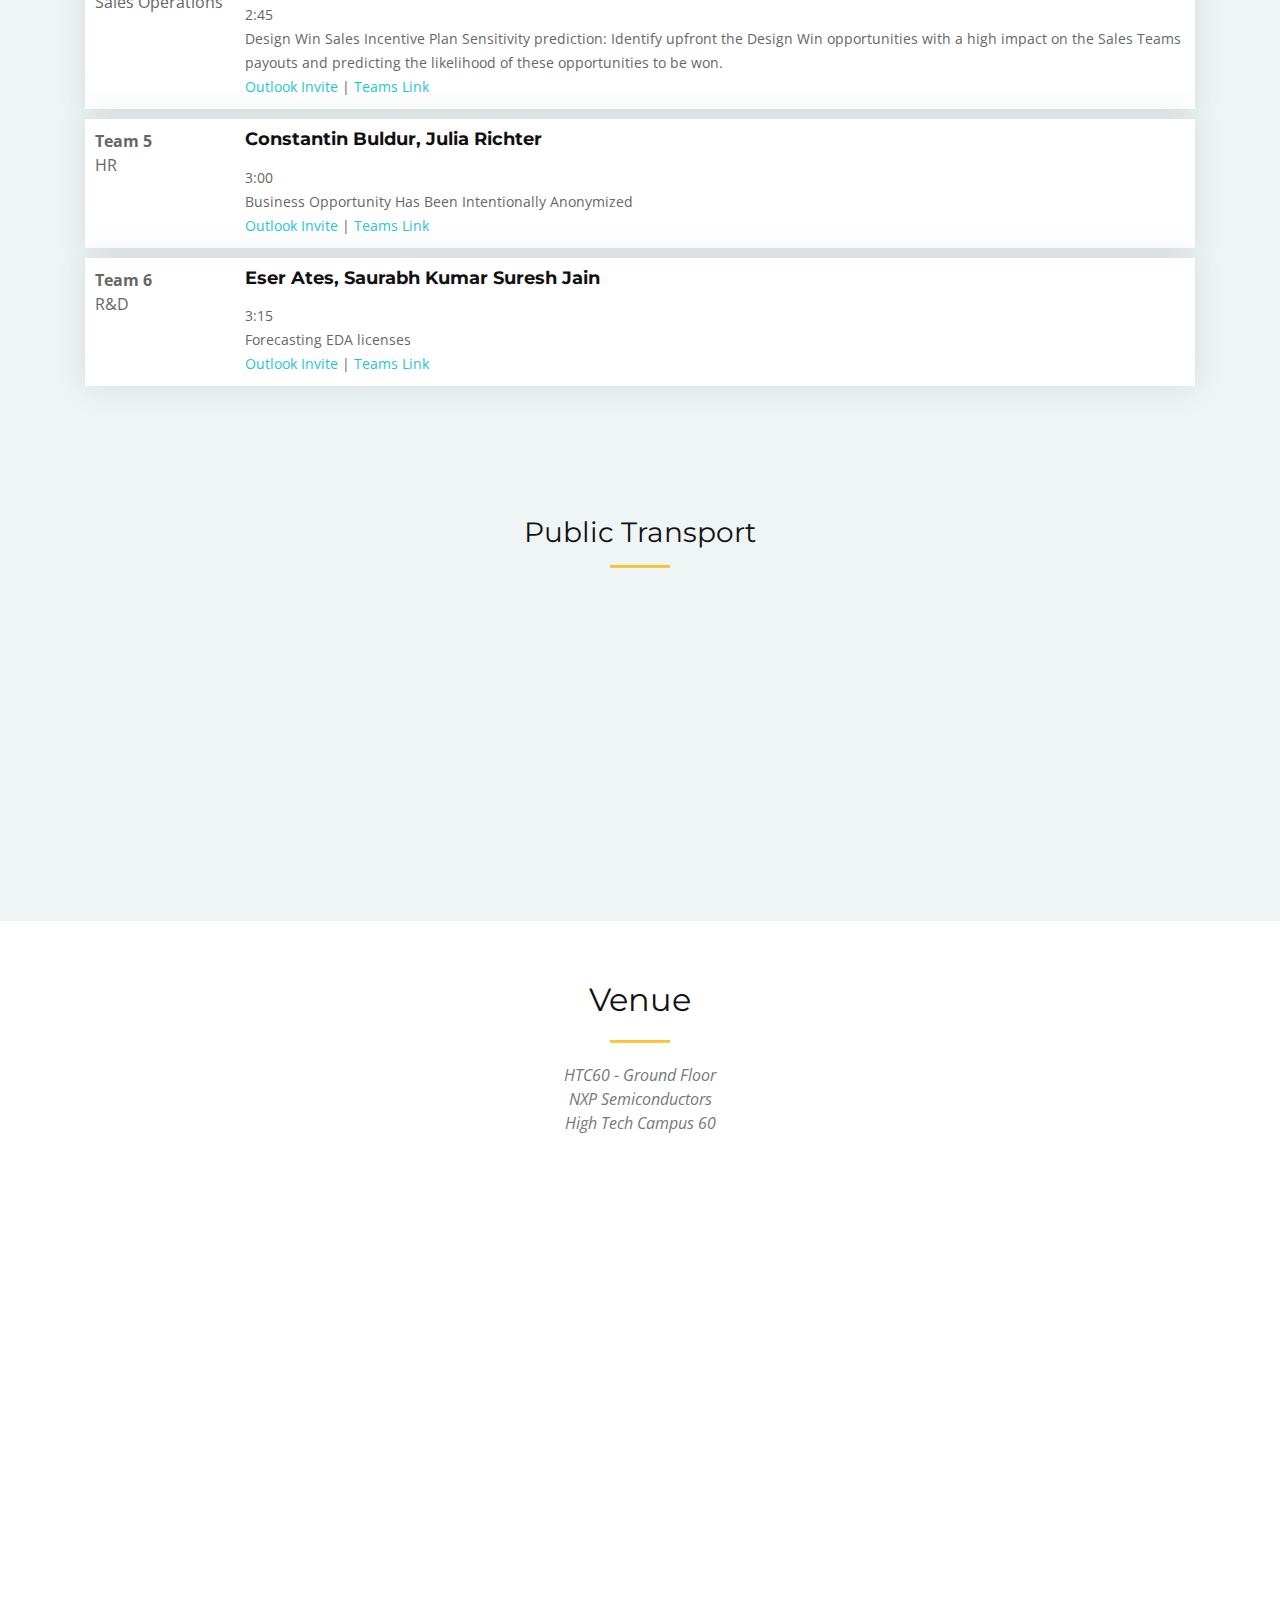
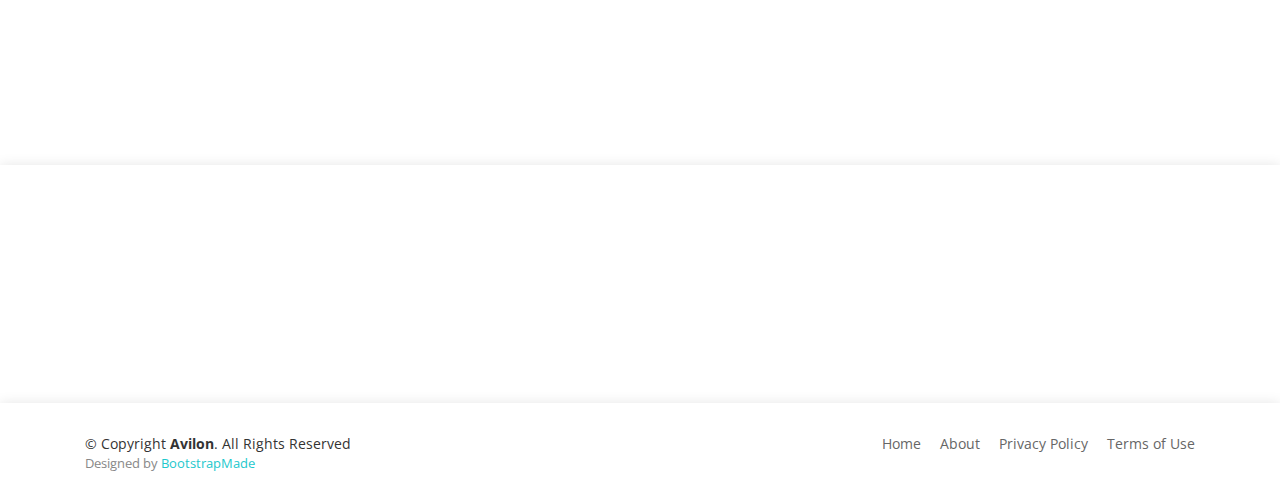
==== commit 17ccc54e: "123" ====
--- a/EMEA2022.html
+++ b/EMEA2022.html
@@ -52,7 +52,7 @@
           <li class="menu-has-children"><a href="">Iteration</a>
             <ul>
               <li><a href="EMEA2022.html">2022 Q3 EMEA Iteration</a></li>
-              <li><a href="AMER2023.html">2023 Q1 AMER Iteration</a></li>
+              <!--<li><a href="AMER2023.html">2023 Q1 AMER Iteration</a></li>-->
             </ul>
           </li>
           <li><a href="https://forms.office.com/Pages/ResponsePage.aspx?id=06FuaCu8b0ypLNmcXDAWNQ-RVpql_HRFpQiBRLYE__hUMFVOTk0yMTc5WllGWU9YVzZQV0gzQ0JXMC4u" target="_blank">Contact Us</a></li>
@@ -67,14 +67,16 @@
   <section id="intro">
 
     <div class="intro-text">
-      <h2>CDSP Hackathon EMEA 2022</h2>
+      <h2>Citizen Data Scientist Program</h2>
+	  <h3 style="color:white">EMEA Hackathon 2022</h3>
       <p>November 16-17, 2022</p>
 	  <p>Eindhoven, Netherlands</p>
     </div>
 
     <div class="product-screens">
-        <img src="img/HTC.png" alt="" style="width: 60%;">
+        <img src="img/HTC.png" alt="" style="width: 20%;">
     </div>
+
 
   </section><!-- #intro -->
 
@@ -89,8 +91,14 @@
           <h3 class="section-title">CDSP EMEA 2022 Timeline Schedule</h3>
           <span class="section-divider"></span>
           <p class="section-description">
-            The Citizen Data Scientist Program, run by IT’s Enterprise Business Intelligence (EBI) organization, <br>
-			aims to upskill NXP’s employees’ with the latest in artificial intelligence, machine learning and data science skills.
+            The Citizen Data Scientist Program, run by IT’s Enterprise Business Intelligence (EBI) organization, funded by NXP's Digital Transformation Initiative, 
+			<br>aims to upskill NXP’s employees’ with the latest in artificial intelligence, machine learning and data science skills.
+			<br>
+			<br>
+			Over 13 weeks, select employees from across multiple business domains are trained through live and self-led education, 
+			<br>provided the latest in data science tools and technologies and provided mentoring/coaching by data scientists. 
+			<br>
+			The program ends with a hackathon: a gamified event where the program participants apply these new skills and tools to a real NXP business opportunity.
           </p>
 		  
         </div>
@@ -110,7 +118,7 @@
     <section id="features">
       <div class="container">
 
-        <div class="row">
+        <!--<div class="row">
 
           <div class="offset-lg-4">
             <div class="section-header" data-aos="fade" data-aos-duration="1000">
@@ -176,7 +184,7 @@
 
           </div>
 
-        </div>
+        </div>-->
 		<br>
 		<div class="row">
           <div class="offset-lg-4">
@@ -195,13 +203,13 @@
                 <h4 class="title"><a href="">Nov 16</a></h4>
                 <h4 class="title"><a href="">DAY 1 - WEDNESDAY</a></h4>
 				<div class="box">
-					<p class="description"><b>7:15</b> Breakfast & Station Setup</p>
+					<p class="description"><b>7:15</b> Breakfast</p>
+					<p class="description"><b>8:00</b> Find Assigned Table& Setup</p>
 					<p class="description"><b>8:15</b> Opening Ceremonies</p>
 					<p class="description"><b>9:00</b> Hackathon Begins</p>
 					<p class="description"><b>12:00</b> Lunch</p>
-					<p class="description"><b>12:45</b> Project Checkpoint</p>
-					<p class="description"><b>17:00</b> Dinner</p>
-					<p class="description"><b>18:30</b> Day 1 Closing Remarks</p>
+					<p class="description"><b>13:00</b> Continue Hacking</p>
+					<p class="description"><b>18:00</b> Day 1 Closing Remarks</p>
 					<p class="description"></p>
 				</div>
             </div>
@@ -211,12 +219,13 @@
                 <h4 class="title"><a href="">DAY 2 - THURSDAY</a></h4>
                 <div class="box">
 					<p class="description"><b>7:15</b> Breakfast & Station Setup</p>
-					<p class="description"><b>8:15</b> Hackathon Day 2 Begins</p>
+					<p class="description"><b>8:00</b> Hackathon Day 2 Begins</p>
 					<p class="description"><b>12:00</b> Lunch</p>
 					<p class="description"><b>13:00</b> Project Checkpoint</p>
-					<p class="description"><b>2:30</b> Hacking ends!</p>
-					<p class="description"><b>2:45</b> Team Presentations</p>
-					<p class="description"><b>5:00</b> Winning Teams Announced & Closing Remarks</p>
+					<p class="description"><b>14:40</b> Hacking ends!</p>
+					<p class="description"><b>15:00</b> Team Presentations</p>
+					<p class="description"><b>16:15</b> Scoring Review </p> 
+					<p class="description"><b>17:15</b> Closing Ceremonies</p>
 				</div>
               </div>
             </div>
@@ -314,7 +323,7 @@
 			  <div class="icon"><b>Team 5</b><br>HR<br></div>
 			  <h4 class="title"><a href="">Constantin Buldur, Julia Richter</a></h4>
 			  <p class="">3:00</p>
-              <p class="description">usiness Opportunity Has Been Intentionally Anonymized</p>
+              <p class="description">Business Opportunity Has Been Intentionally Anonymized</p>
 			  <p><a href="#" class="">Outlook Invite</a> | <a href="#" class="">Teams Link</a></p>
             </div> 
           </div>
